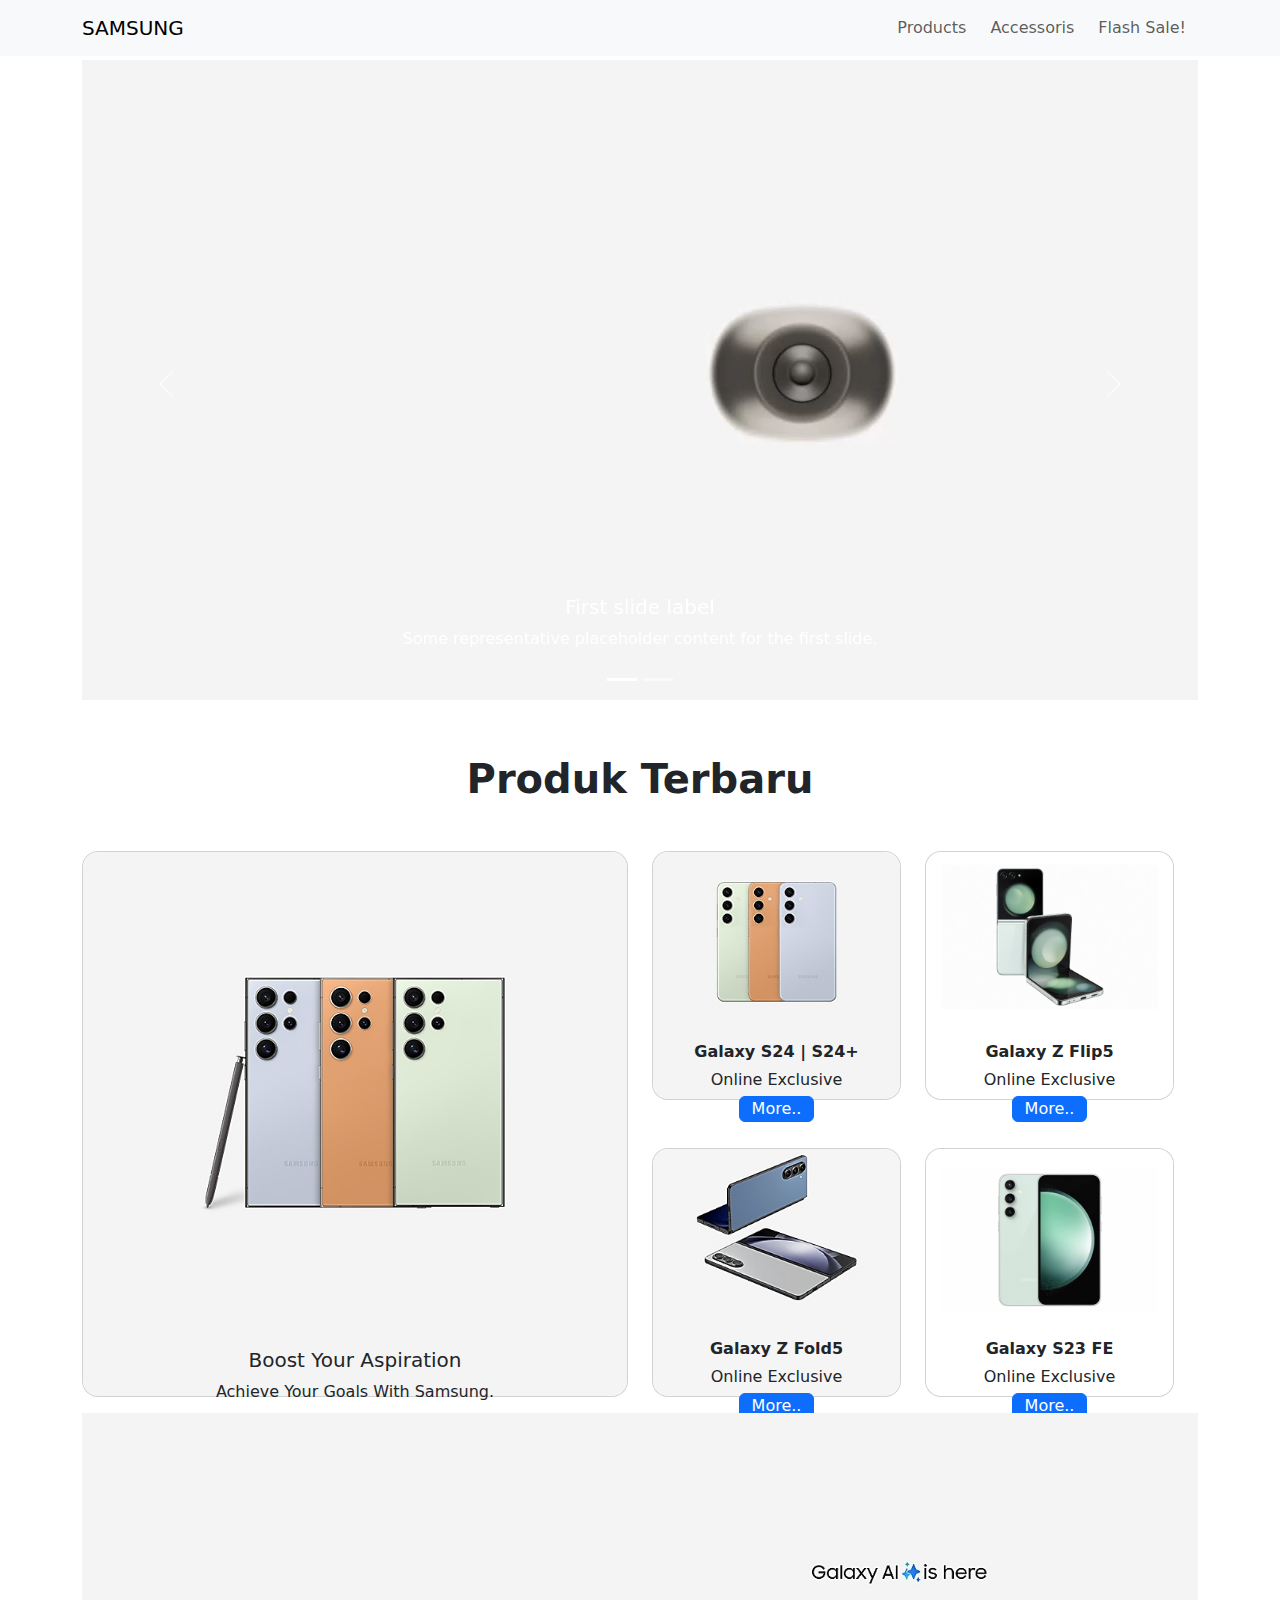
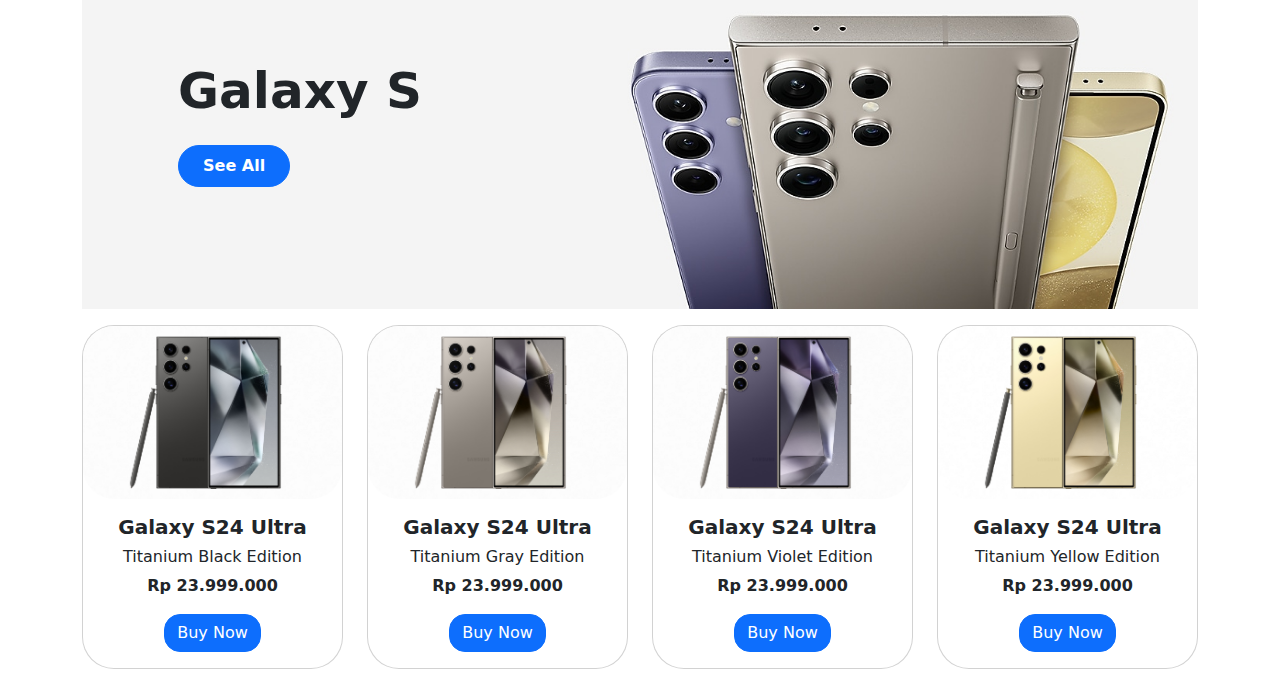
==== produk.html @ 5591c7fb "first commit" ====
<!DOCTYPE html>
<html lang="en">
  <head>
    <meta charset="UTF-8" />
    <meta http-equiv="X-UA-Compatible" content="IE=edge" />
    <meta name="viewport" content="width=device-width, initial-scale=1.0" />
    <!-- CSS -->
    <link rel="stylesheet" href="css/style.css" />
    <!-- Bootstrap -->
    <link
      href="https://cdn.jsdelivr.net/npm/bootstrap@5.3.3/dist/css/bootstrap.min.css"
      rel="stylesheet"
      integrity="sha384-QWTKZyjpPEjISv5WaRU9OFeRpok6YctnYmDr5pNlyT2bRjXh0JMhjY6hW+ALEwIH"
      crossorigin="anonymous"
    />
    <title>Document</title>
  </head>
  <body>
    <!-- Navbar -->
    <nav class="navbar navbar-expand-lg bg-light fixed-top">
      <div class="container">
        <a class="navbar-brand" href="#">SAMSUNG</a>
        <button
          class="navbar-toggler"
          type="button"
          data-bs-toggle="collapse"
          data-bs-target="#navbarSupportedContent"
          aria-controls="navbarSupportedContent"
          aria-expanded="false"
          aria-label="Toggle navigation"
        >
          <span class="navbar-toggler-icon"></span>
        </button>
        <div class="collapse navbar-collapse" id="navbarSupportedContent">
          <ul class="navbar-nav mb-2 mb-lg-0 ms-auto fw-normal">
            <li class="nav-item">
              <a class="nav-link mx-1" href="produk.html">Products</a>
            </li>
            <li class="nav-item mx-1">
              <a class="nav-link" href="#">Accessoris</a>
            </li>

            <li class="nav-item">
              <a class="nav-link mx-1" href="#">Flash Sale!</a>
            </li>
          </ul>
        </div>
      </div>
    </nav>
    <!-- Navbar Ends -->
    <!-- Landing Page -->
    <section class="hero">
      <div class="container">
        <div
          id="carouselExampleDark"
          class="carousel carousel-light slide"
          data-bs-ride="carousel"
        >
          <div class="carousel-indicators">
            <button
              type="button"
              data-bs-target="#carouselExampleDark"
              data-bs-slide-to="0"
              class="active"
              aria-current="true"
              aria-label="Slide 1"
            ></button>
            <button
              type="button"
              data-bs-target="#carouselExampleDark"
              data-bs-slide-to="1"
              aria-label="Slide 2"
            ></button>
          </div>
          <div class="carousel-inner">
            <div class="carousel-item active" data-bs-interval="5000">
              <video
                src="img/s24vid.mp4"
                class="object-fit-contain"
                autoplay
                loop
              ></video>
              <div class="carousel-caption d-none d-md-block">
                <h5>First slide label</h5>
                <p>
                  Some representative placeholder content for the first slide.
                </p>
              </div>
            </div>
            <div class="carousel-item" data-bs-interval="5000">
              <video
                src="img/zflip.mp4"
                class="object-fit-contain"
                autoplay
                loop
              ></video>
              <div class="carousel-caption d-none d-md-block text-dark">
                <h2>Galaxy S24 Series</h2>
                <p>
                  Some representative placeholder content for the second slide.
                </p>
              </div>
            </div>
          </div>
          <button
            class="carousel-control-prev"
            type="button"
            data-bs-target="#carouselExampleDark"
            data-bs-slide="prev"
          >
            <span class="carousel-control-prev-icon" aria-hidden="true"></span>
            <span class="visually-hidden">Previous</span>
          </button>
          <button
            class="carousel-control-next"
            type="button"
            data-bs-target="#carouselExampleDark"
            data-bs-slide="next"
          >
            <span class="carousel-control-next-icon" aria-hidden="true"></span>
            <span class="visually-hidden">Next</span>
          </button>
        </div>
      </div>
    </section>
    <!-- Landing Page Ends -->
    <!-- Produk Baru -->
    <section class="product">
      <div class="produk">
        <div class="container">
          <div class="judul text-center my-5">
            <h1 class="fw-bold">Produk Terbaru</h1>
          </div>
          <!-- Card Produk -->
          <div class="row row-cols-2 mb-2">
            <!-- Kiri -->
            <div class="col-6">
              <div class="card rounded-4">
                <img
                  src="img/s24c.jpg"
                  class="card-img-top img-fluid rounded-4"
                  alt="..."
                />
                <div
                  class="deskripsi card-img-overlay text-center d-none d-lg-block"
                >
                  <h5 class="card-title">Boost Your Aspiration</h5>
                  <p class="card-text">Achieve Your Goals With Samsung.</p>
                  <a href="#" class="btn btn-primary">More Details</a>
                </div>
              </div>
            </div>
            <!-- Kanan -->
            <div class="row">
              <div class="col-6">
                <div class="card rounded-4">
                  <img
                    src="img/s24plus.jpg"
                    class="card-img-top img-fluid rounded-4"
                    alt="..."
                  />
                  <div
                    class="tombolpr card-img-overlay text-center d-none d-lg-block"
                  >
                    <p class="m-1 p-0 fw-semibold">Galaxy S24 | S24+</p>
                    <p class="m-1 p-0">Online Exclusive</p>
                    <a href="#" class="btn btn-primary py-0">More..</a>
                  </div>
                </div>
              </div>
              <div class="col-6">
                <div class="card rounded-4">
                  <img
                    src="img/flip5.png"
                    class="card-img-top img-fluid rounded-4"
                    alt="..."
                  />
                  <div
                    class="tombolpr card-img-overlay text-center d-none d-lg-block"
                  >
                    <p class="m-1 p-0 fw-semibold">Galaxy Z Flip5</p>
                    <p class="m-1 p-0">Online Exclusive</p>
                    <a href="#" class="btn btn-primary py-0">More..</a>
                  </div>
                </div>
              </div>
              <div class="col-6">
                <div class="card rounded-4 mt-5">
                  <img
                    src="img/sfold.png"
                    class="card-img-top img-fluid rounded-4"
                    alt="..."
                  />
                  <div
                    class="tombolpr card-img-overlay text-center d-none d-lg-block"
                  >
                    <p class="m-1 p-0 fw-semibold">Galaxy Z Fold5</p>
                    <p class="m-1 p-0">Online Exclusive</p>
                    <a href="#" class="btn btn-primary py-0">More..</a>
                  </div>
                </div>
              </div>
              <div class="col-6">
                <div class="card rounded-4 mt-5">
                  <img
                    src="img/s23fe.png"
                    class="card-img-top img-fluid rounded-4"
                    alt="..."
                  />
                  <div
                    class="tombolpr card-img-overlay text-center d-none d-lg-block"
                  >
                    <p class="m-1 p-0 fw-semibold">Galaxy S23 FE</p>
                    <p class="m-1 p-0">Online Exclusive</p>
                    <a href="#" class="btn btn-primary py-0">More..</a>
                  </div>
                </div>
              </div>
            </div>
          </div>
          <!-- Card Produk Ends -->
        </div>
      </div>
    </section>
    <!-- Produk Baru Ends -->

    <!-- Produk Samsung S24-->
    <section id="s24" class="s24">
      <div class="container">
        <div class="cover my-3 position-relative">
          <img src="img/covers24.jpg" alt="" class="d-block w-100 img-fluid" />
          <div
            class="judul position-absolute top-50 start-25 d-none d-md-block"
          >
            <h1 class="fw-bold">Galaxy S</h1>
            <a href="#" class="btn btn-primary fw-bold rounded-5 py-2 px-4 mt-3"
              >See All</a
            >
          </div>
        </div>
        <div class="row text-center">
          <div class="col-lg-3 col-md-6 col-sm-12 mb-3">
            <div class="card rounded-5">
              <img
                src="img/s24black.jpg"
                class="card-img-top rounded-5"
                alt="..."
              />
              <div class="card-body">
                <h5 class="card-title fw-bold">Galaxy S24 Ultra</h5>
                <h6>Titanium Black Edition</h6>
                <p class="card-text fw-semibold">Rp 23.999.000</p>
                <a href="#" class="btn btn-primary rounded-4">Buy Now</a>
              </div>
            </div>
          </div>
          <div class="col-lg-3 col-md-6 col-sm-12 mb-3">
            <div class="card rounded-5">
              <img
                src="img/s24gray.jpg"
                class="card-img-top rounded-5"
                alt="..."
              />
              <div class="card-body">
                <h5 class="card-title fw-bold">Galaxy S24 Ultra</h5>
                <h6>Titanium Gray Edition</h6>
                <p class="card-text fw-semibold">Rp 23.999.000</p>
                <a href="#" class="btn btn-primary rounded-4">Buy Now</a>
              </div>
            </div>
          </div>
          <div class="col-lg-3 col-md-6 col-sm-12 mb-3">
            <div class="card rounded-5">
              <img
                src="img/s24violet.jpg"
                class="card-img-top rounded-5"
                alt="..."
              />
              <div class="card-body">
                <h5 class="card-title fw-bold">Galaxy S24 Ultra</h5>
                <h6>Titanium Violet Edition</h6>
                <p class="card-text fw-semibold">Rp 23.999.000</p>
                <a href="#" class="btn btn-primary rounded-4">Buy Now</a>
              </div>
            </div>
          </div>
          <div class="col-lg-3 col-md-6 col-sm-12 mb-3">
            <div class="card rounded-5">
              <img
                src="img/s24yellow.jpg"
                class="card-img-top rounded-5"
                alt="..."
              />
              <div class="card-body">
                <h5 class="card-title fw-bold">Galaxy S24 Ultra</h5>
                <h6>Titanium Yellow Edition</h6>
                <p class="card-text fw-semibold">Rp 23.999.000</p>
                <a href="#" class="btn btn-primary rounded-4">Buy Now</a>
              </div>
            </div>
          </div>
        </div>
      </div>
    </section>
    <!-- Produk Ends -->

    <!-- Javascript -->
    <script
      src="https://cdn.jsdelivr.net/npm/bootstrap@5.3.3/dist/js/bootstrap.bundle.min.js"
      integrity="sha384-YvpcrYf0tY3lHB60NNkmXc5s9fDVZLESaAA55NDzOxhy9GkcIdslK1eN7N6jIeHz"
      crossorigin="anonymous"
    ></script>
  </body>
</html>
---- css/style.css ----
.navbar-nav .nav-item .nav-link {
  border-radius: 18px; /* Membuat sudut kotak menjadi rounded */
  transition: background-color 0.3s ease; /* Efek transisi saat perubahan warna latar belakang */
}

.navbar-nav .nav-item .nav-link:hover {
  background-color: rgb(68, 68, 68);
  color: white;
}

.carousel {
  margin-top: 60px; /* Mengatur jarak antara carousel dengan navbar */
}
/* ZOOM CARD */
.card-img-top {
  transition: transform 0.3s ease;
}

.card-img-top:hover {
  transform: scale(1.02);
}
/* Margin Card */
.produk .deskripsi {
  margin-top: 30rem;
  text-align: center;
}

.produk .tombol {
  margin-top: 14.5rem;
  text-align: center;
}

.produk .tombolpr {
  margin-top: 10.5rem;
  text-align: center;
}

.s24 .judul {
  margin-left: 6rem;
}
.s24 .judul h1 {
  font-size: 50px;
}
.card {
  border: none;
}
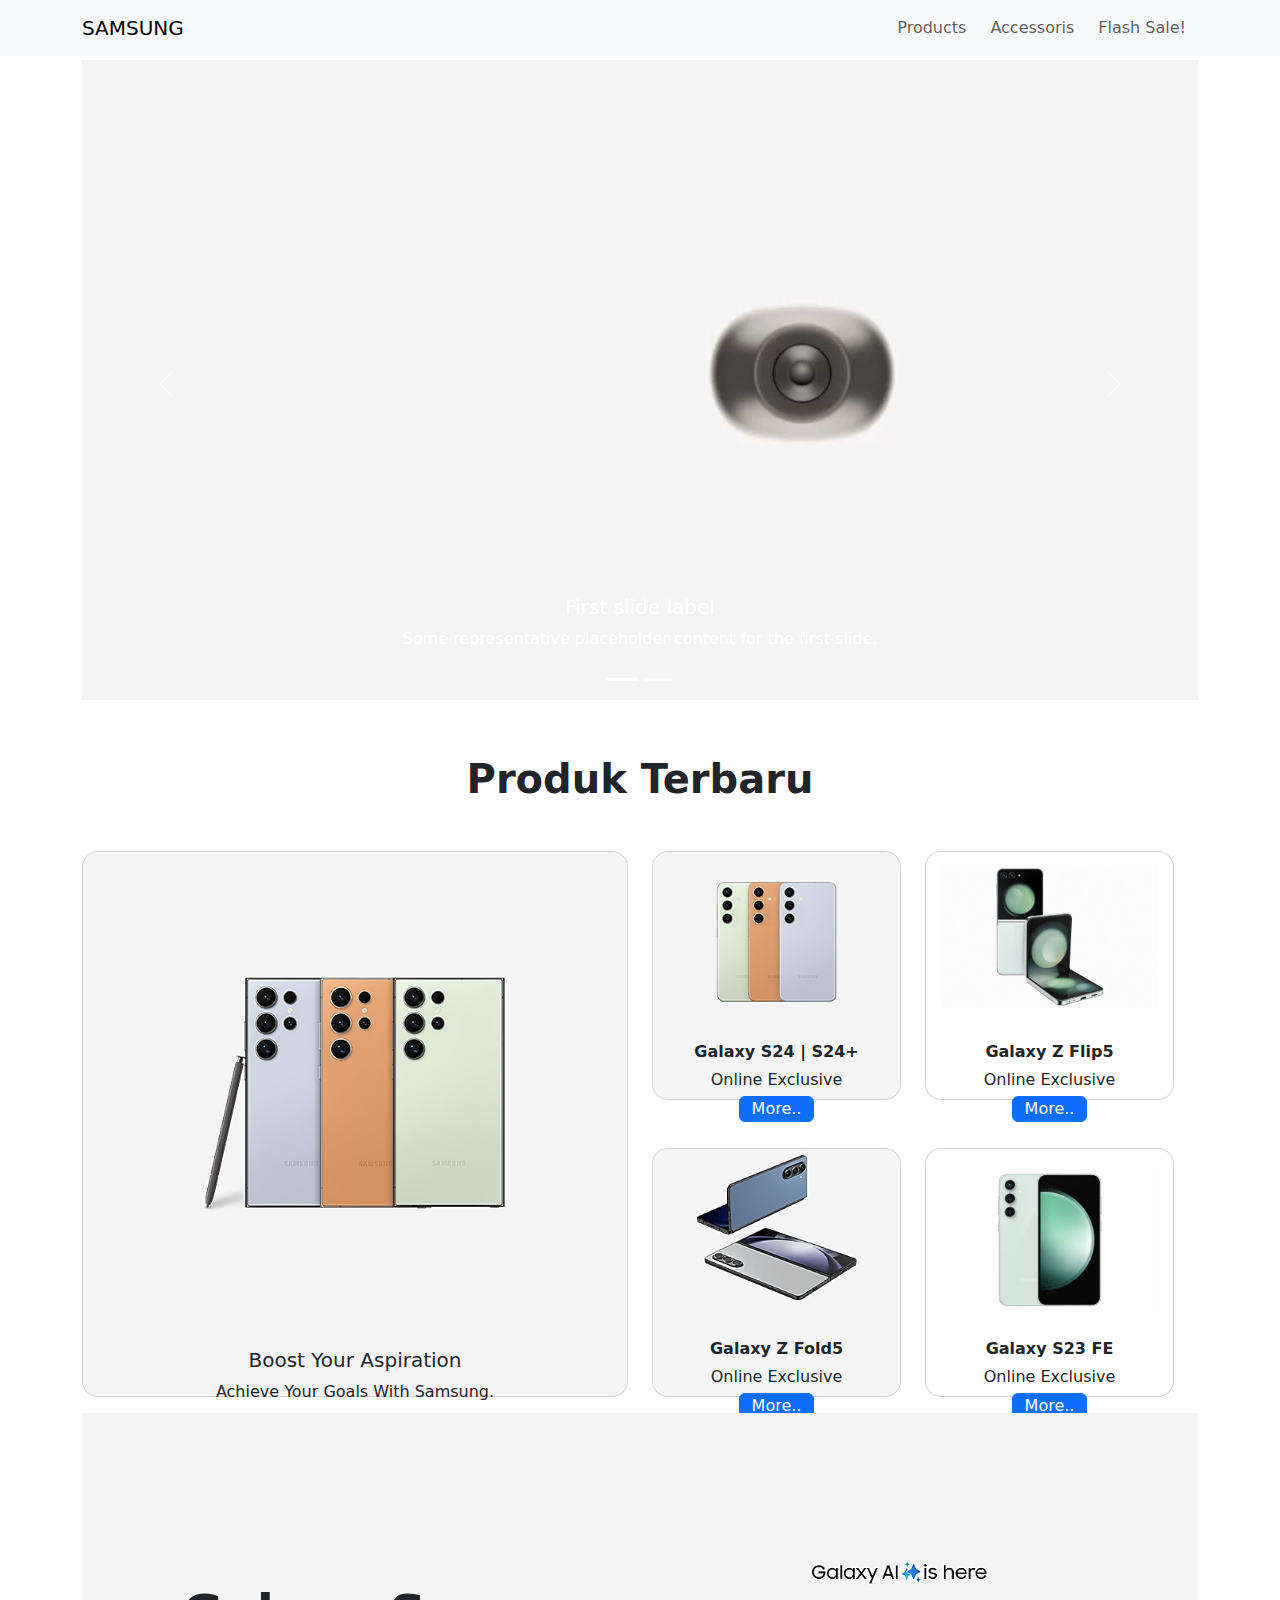
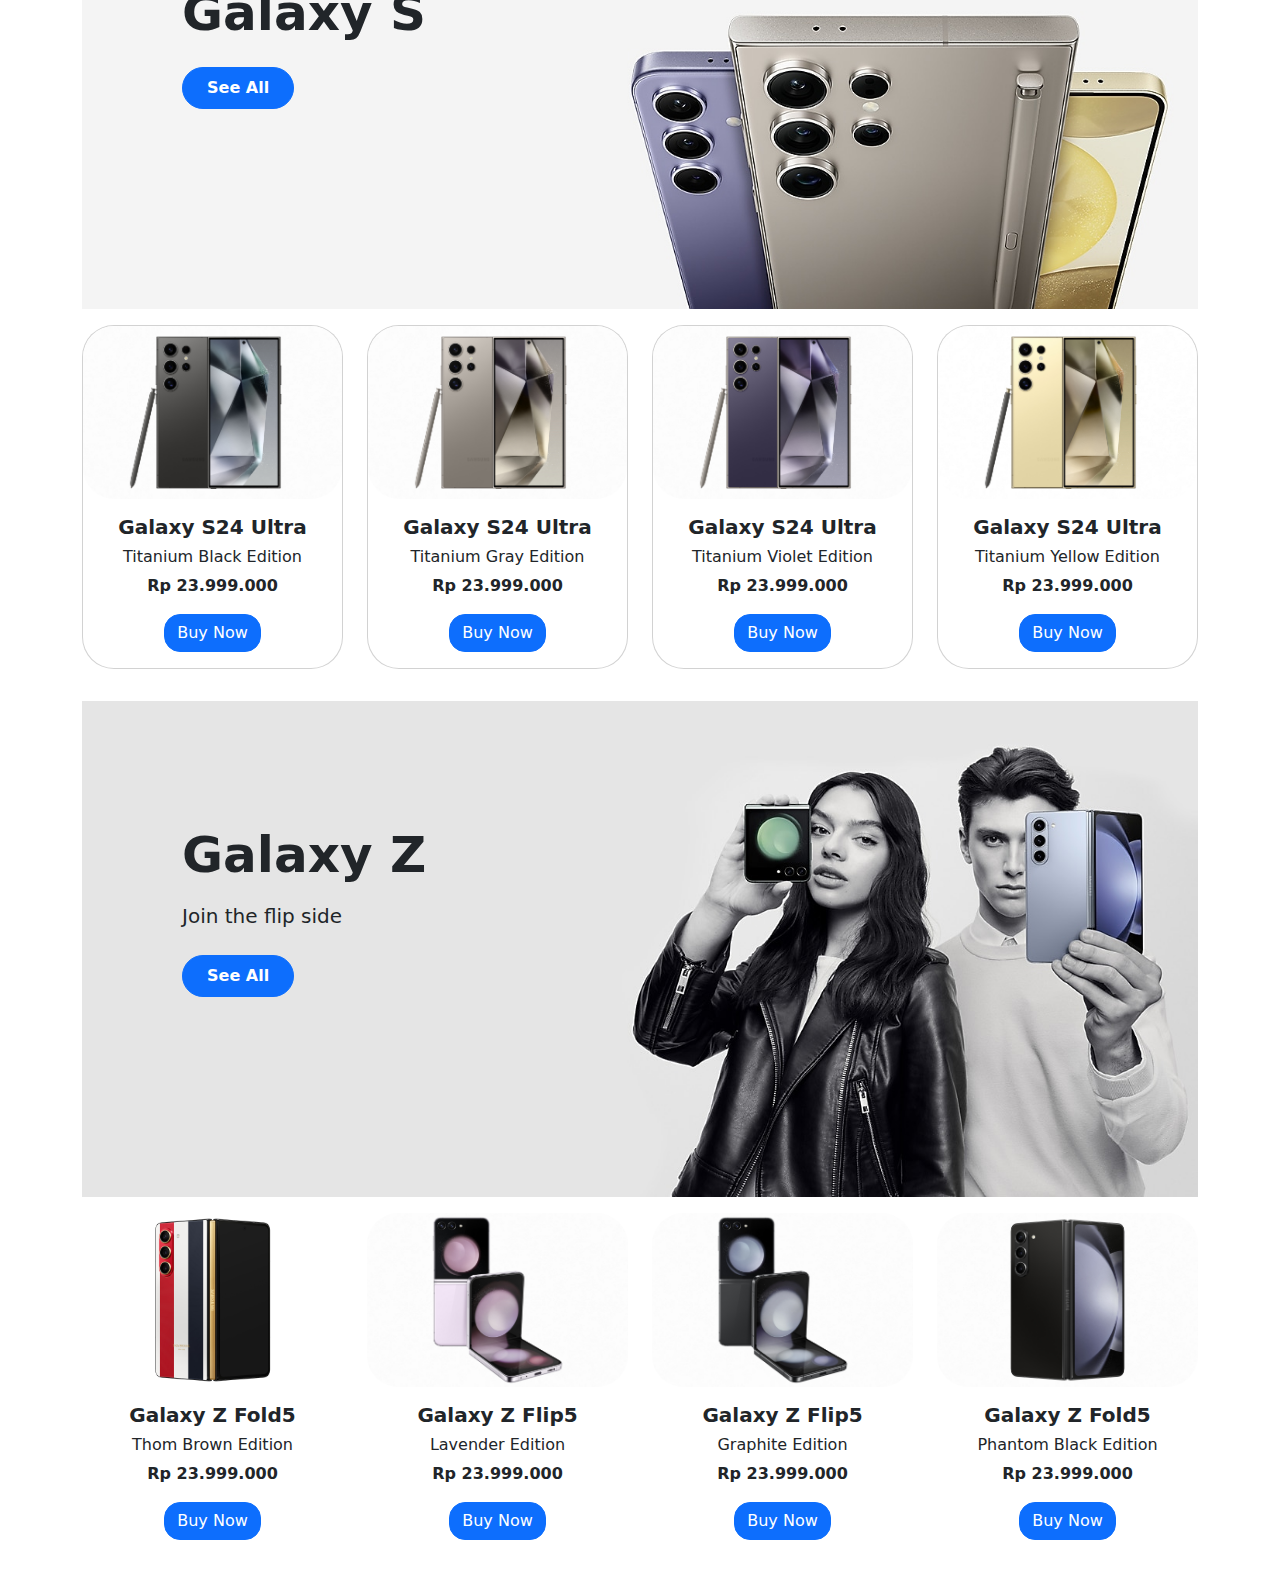
==== commit 4181abe4: "ardya" ====
--- a/produk.html
+++ b/produk.html
@@ -19,7 +19,7 @@
     <!-- Navbar -->
     <nav class="navbar navbar-expand-lg bg-light fixed-top">
       <div class="container">
-        <a class="navbar-brand" href="#">SAMSUNG</a>
+        <a class="navbar-brand" href="index.html">SAMSUNG</a>
         <button
           class="navbar-toggler"
           type="button"
@@ -95,7 +95,7 @@
                 loop
               ></video>
               <div class="carousel-caption d-none d-md-block text-dark">
-                <h2>Galaxy S24 Series</h2>
+                <h2 class="fw-bold">Galaxy S24 Series</h2>
                 <p>
                   Some representative placeholder content for the second slide.
                 </p>
@@ -229,9 +229,7 @@
       <div class="container">
         <div class="cover my-3 position-relative">
           <img src="img/covers24.jpg" alt="" class="d-block w-100 img-fluid" />
-          <div
-            class="judul position-absolute top-50 start-25 d-none d-md-block"
-          >
+          <div class="judul position-absolute d-none d-lg-block">
             <h1 class="fw-bold">Galaxy S</h1>
             <a href="#" class="btn btn-primary fw-bold rounded-5 py-2 px-4 mt-3"
               >See All</a
@@ -302,6 +300,86 @@
         </div>
       </div>
     </section>
+    <!-- S24 Ends -->
+
+    <!-- Galaxy Z -->
+    <section id="flip" class="flip">
+      <div class="container">
+        <div class="cover my-3 position-relative">
+          <img src="img/galaxyzc.jpg" alt="" class="d-block w-100 img-fluid" />
+          <div class="judul position-absolute d-none d-lg-block">
+            <h1 class="fw-bold">Galaxy Z</h1>
+            <p class="pt-2 fs-5">Join the flip side</p>
+            <a href="#" class="btn btn-primary fw-bold rounded-5 py-2 px-4 mt-2"
+              >See All</a
+            >
+          </div>
+        </div>
+        <div class="row text-center my-3">
+          <div class="col-lg-3 col-md-6 col-sm-12 mb-3">
+            <div class="card rounded-5 border-0">
+              <img
+                src="img/zfoldthom.jpg"
+                class="card-img-top rounded-5"
+                alt="..."
+              />
+              <div class="card-body">
+                <h5 class="card-title fw-bold">Galaxy Z Fold5</h5>
+                <h6>Thom Brown Edition</h6>
+                <p class="card-text fw-semibold">Rp 23.999.000</p>
+                <a href="#" class="btn btn-primary rounded-4">Buy Now</a>
+              </div>
+            </div>
+          </div>
+          <div class="col-lg-3 col-md-6 col-sm-12 mb-3">
+            <div class="card rounded-5 border-0">
+              <img
+                src="img/fliplavender.jpg"
+                class="card-img-top rounded-5"
+                alt="..."
+              />
+              <div class="card-body">
+                <h5 class="card-title fw-bold">Galaxy Z Flip5</h5>
+                <h6>Lavender Edition</h6>
+                <p class="card-text fw-semibold">Rp 23.999.000</p>
+                <a href="#" class="btn btn-primary rounded-4">Buy Now</a>
+              </div>
+            </div>
+          </div>
+          <div class="col-lg-3 col-md-6 col-sm-12 mb-3">
+            <div class="card rounded-5 border-0">
+              <img
+                src="img/flipblack.jpg"
+                class="card-img-top rounded-5"
+                alt="..."
+              />
+              <div class="card-body">
+                <h5 class="card-title fw-bold">Galaxy Z Flip5</h5>
+                <h6>Graphite Edition</h6>
+                <p class="card-text fw-semibold">Rp 23.999.000</p>
+                <a href="#" class="btn btn-primary rounded-4">Buy Now</a>
+              </div>
+            </div>
+          </div>
+          <div class="col-lg-3 col-md-6 col-sm-12 mb-3">
+            <div class="card rounded-5 border-0">
+              <img
+                src="img/zfoldblack.jpg"
+                class="card-img-top rounded-5"
+                alt="..."
+              />
+              <div class="card-body">
+                <h5 class="card-title fw-bold">Galaxy Z Fold5</h5>
+                <h6>Phantom Black Edition</h6>
+                <p class="card-text fw-semibold">Rp 23.999.000</p>
+                <a href="#" class="btn btn-primary rounded-4">Buy Now</a>
+              </div>
+            </div>
+          </div>
+        </div>
+      </div>
+    </section>
+    <!-- Galaxy Z Ends -->
     <!-- Produk Ends -->
 
     <!-- Javascript -->
--- a/css/style.css
+++ b/css/style.css
@@ -26,7 +26,7 @@
 }
 
 .produk .tombol {
-  margin-top: 14.5rem;
+  margin-top: 10.5rem;
   text-align: center;
 }
 
@@ -36,9 +36,18 @@
 }
 
 .s24 .judul {
-  margin-left: 6rem;
+  left: 100px;
+  bottom: 200px;
 }
 .s24 .judul h1 {
+  font-size: 50px;
+}
+
+.flip .judul {
+  left: 100px;
+  bottom: 200px;
+}
+.flip .judul h1 {
   font-size: 50px;
 }
 .card {
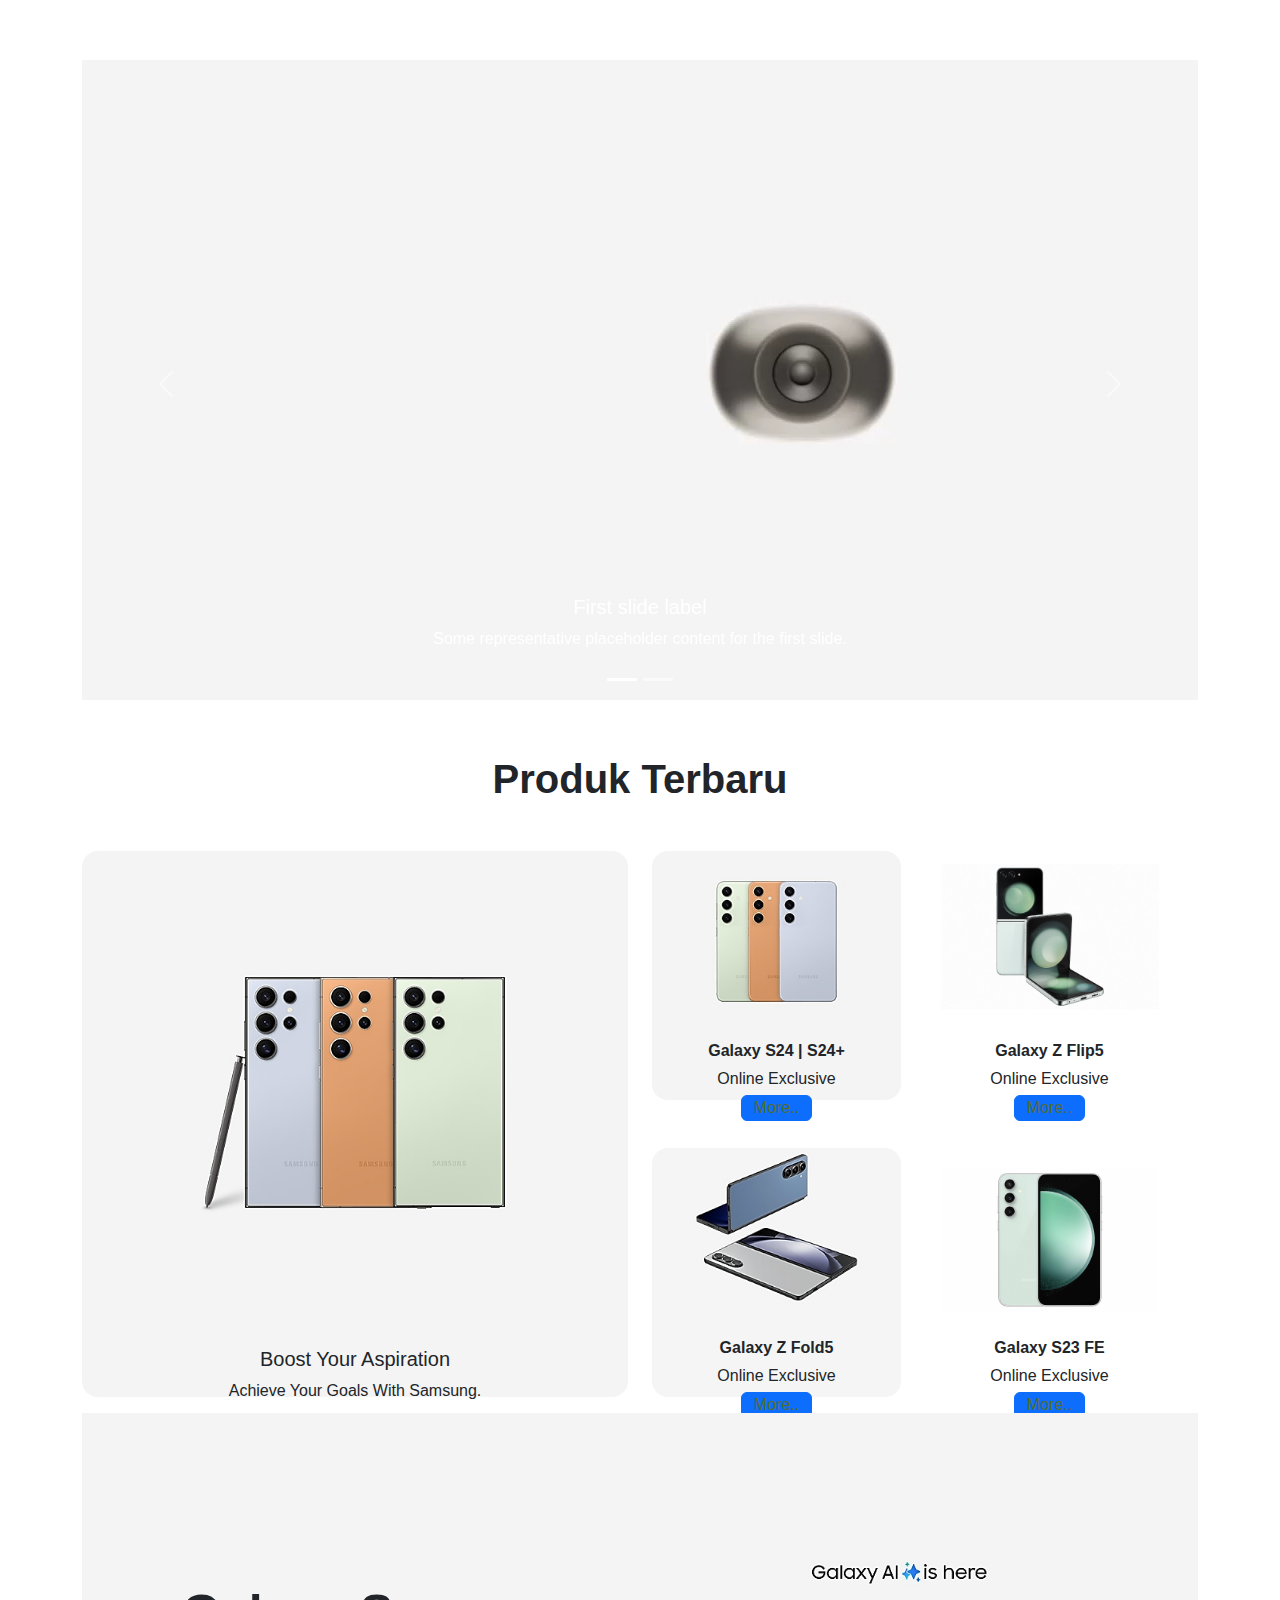
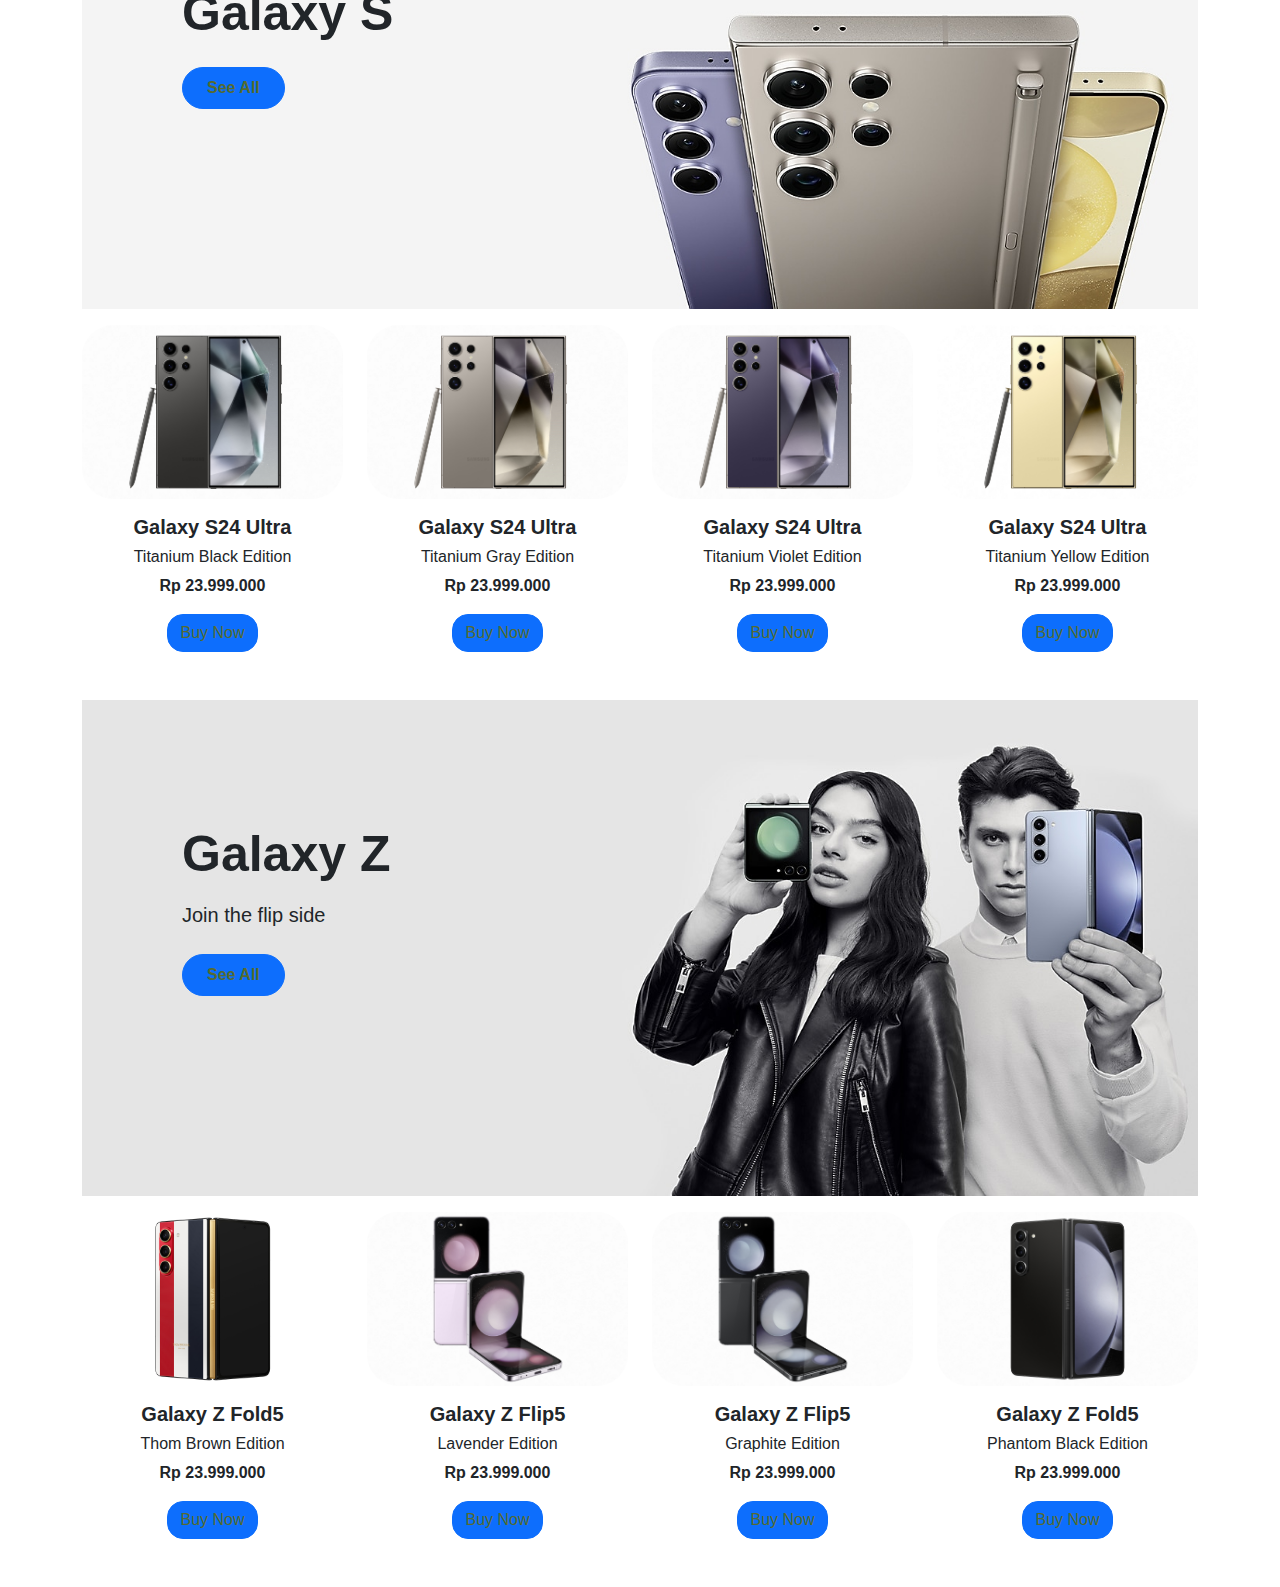
==== commit 2261ecc5: "ardya" ====
--- a/produk.html
+++ b/produk.html
@@ -4,8 +4,6 @@
     <meta charset="UTF-8" />
     <meta http-equiv="X-UA-Compatible" content="IE=edge" />
     <meta name="viewport" content="width=device-width, initial-scale=1.0" />
-    <!-- CSS -->
-    <link rel="stylesheet" href="css/style.css" />
     <!-- Bootstrap -->
     <link
       href="https://cdn.jsdelivr.net/npm/bootstrap@5.3.3/dist/css/bootstrap.min.css"
@@ -13,40 +11,18 @@
       integrity="sha384-QWTKZyjpPEjISv5WaRU9OFeRpok6YctnYmDr5pNlyT2bRjXh0JMhjY6hW+ALEwIH"
       crossorigin="anonymous"
     />
+    <!-- Font -->
+    <link
+      href="https://fonts.cdnfonts.com/css/samsung-sharp-sans?styles=24555,24554,24553"
+      rel="stylesheet"
+    />
+    <!-- CSS -->
+    <link rel="stylesheet" href="css/style.css" />
     <title>Document</title>
   </head>
   <body>
     <!-- Navbar -->
-    <nav class="navbar navbar-expand-lg bg-light fixed-top">
-      <div class="container">
-        <a class="navbar-brand" href="index.html">SAMSUNG</a>
-        <button
-          class="navbar-toggler"
-          type="button"
-          data-bs-toggle="collapse"
-          data-bs-target="#navbarSupportedContent"
-          aria-controls="navbarSupportedContent"
-          aria-expanded="false"
-          aria-label="Toggle navigation"
-        >
-          <span class="navbar-toggler-icon"></span>
-        </button>
-        <div class="collapse navbar-collapse" id="navbarSupportedContent">
-          <ul class="navbar-nav mb-2 mb-lg-0 ms-auto fw-normal">
-            <li class="nav-item">
-              <a class="nav-link mx-1" href="produk.html">Products</a>
-            </li>
-            <li class="nav-item mx-1">
-              <a class="nav-link" href="#">Accessoris</a>
-            </li>
-
-            <li class="nav-item">
-              <a class="nav-link mx-1" href="#">Flash Sale!</a>
-            </li>
-          </ul>
-        </div>
-      </div>
-    </nav>
+    <?php include 'navbar.php' ?>
     <!-- Navbar Ends -->
     <!-- Landing Page -->
     <section class="hero">
--- a/css/style.css
+++ b/css/style.css
@@ -6,6 +6,13 @@
 .navbar-nav .nav-item .nav-link:hover {
   background-color: rgb(68, 68, 68);
   color: white;
+}
+
+body {
+  font-family: "Samsung Sharp Sans", sans-serif !important;
+}
+body p {
+  font-weight: 400;
 }
 
 .carousel {
@@ -50,6 +57,27 @@
 .flip .judul h1 {
   font-size: 50px;
 }
+
+.case .judul {
+  left: 100px;
+  bottom: 200px;
+}
+.case .judul h1 {
+  font-size: 50px;
+}
+
+.ear .judul {
+  left: 100px;
+  bottom: 200px;
+}
+.ear .judul h1 {
+  font-size: 50px;
+}
+
 .card {
   border: none;
 }
+
+.btn {
+  color: darkolivegreen;
+}
